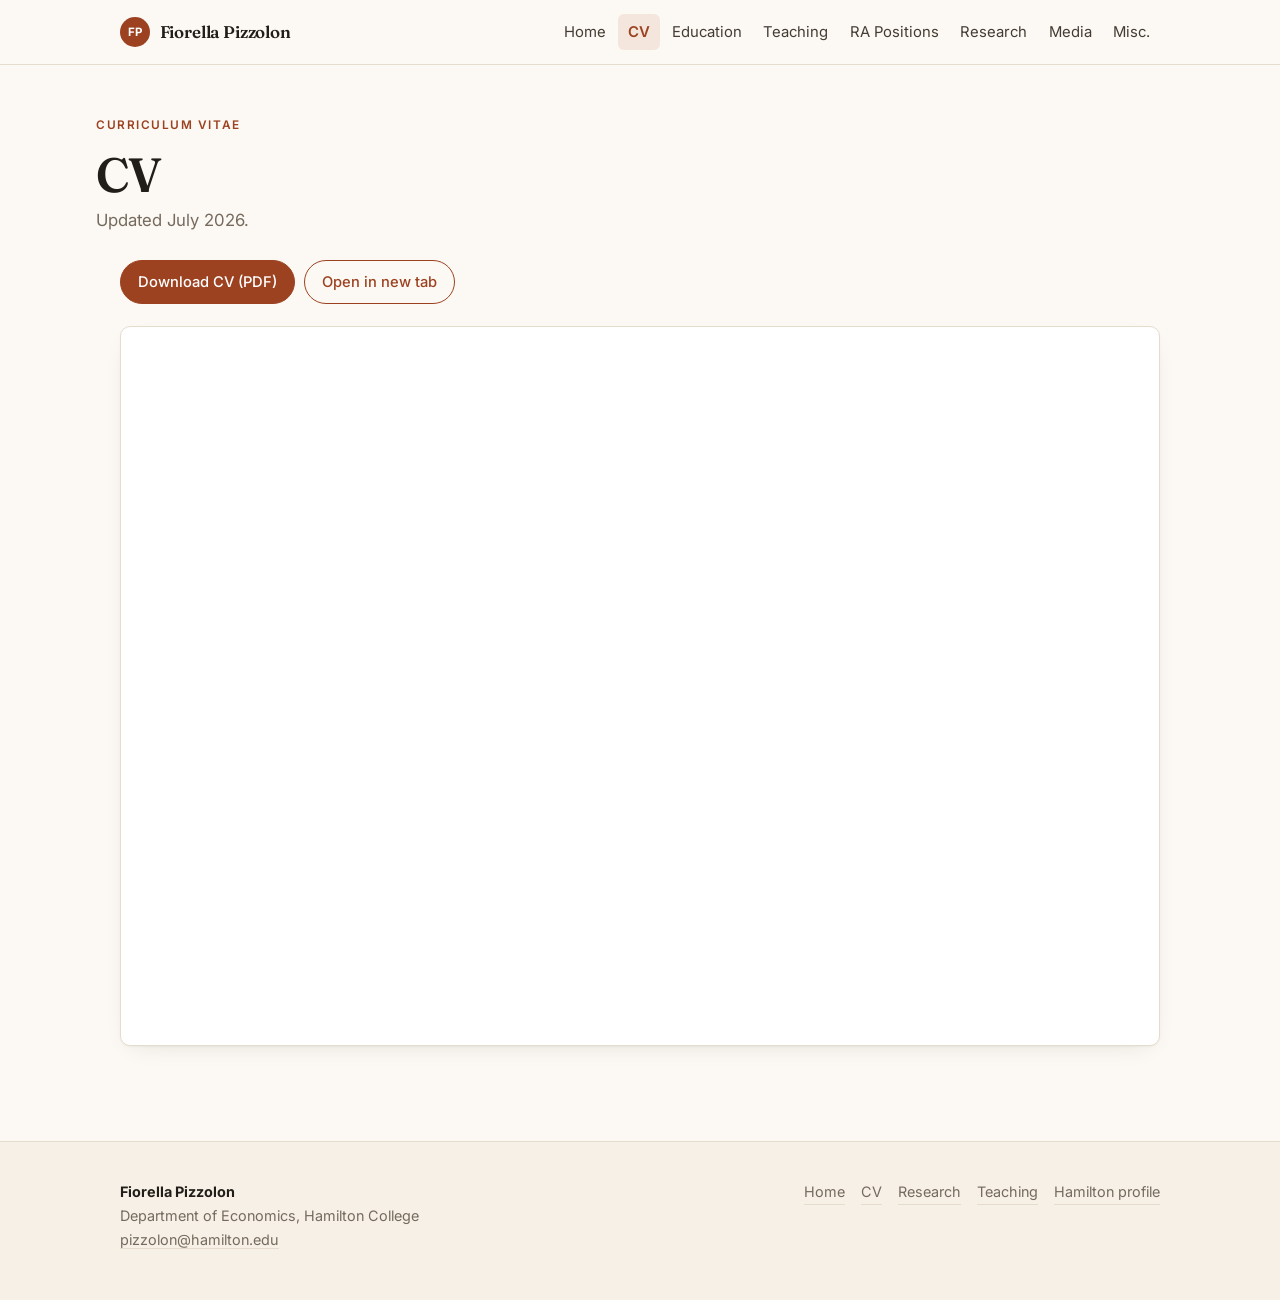
==== cv.html @ 7832cf34 "Add files via upload" ====
<!DOCTYPE html>
<html lang="en">
<head>
<meta charset="utf-8">
<meta name="viewport" content="width=device-width, initial-scale=1">
<title>CV — Fiorella Pizzolon</title>
<meta name="description" content="Curriculum vitae of Fiorella Pizzolon.">
<meta name="author" content="Fiorella Pizzolon">
<meta property="og:title" content="CV — Fiorella Pizzolon">
<meta property="og:description" content="Curriculum vitae of Fiorella Pizzolon.">
<meta property="og:type" content="profile">
<link rel="icon" href="assets/favicon.svg" type="image/svg+xml">
<link rel="preconnect" href="https://fonts.googleapis.com">
<link rel="preconnect" href="https://fonts.gstatic.com" crossorigin>
<link href="https://fonts.googleapis.com/css2?family=Fraunces:opsz,wght@9..144,400;9..144,500;9..144,600;9..144,700&family=Inter:wght@400;500;600;700&display=swap" rel="stylesheet">
<link rel="stylesheet" href="assets/styles.css">
</head>
<body>
<a class="skip" href="#main">Skip to content</a>
<header class="site-header">
  <div class="wrap nav">
    <a class="brand" href="index.html"><span class="mono">FP</span>Fiorella Pizzolon</a>
    <button class="nav-toggle" aria-expanded="false" aria-controls="nav-links">Menu</button>
    <nav class="nav-links" id="nav-links" aria-label="Main">
      <a href="index.html">Home</a>
      <a href="cv.html" aria-current="page">CV</a>
      <a href="education.html">Education</a>
      <a href="teaching.html">Teaching</a>
      <a href="ra-positions.html">RA Positions</a>
      <a href="research.html">Research</a>
      <a href="media.html">Media</a>
      <a href="misc.html">Misc.</a>
    </nav>
  </div>
</header>
<main id="main">
  <div class="wrap page-head">
      <p class="eyebrow">Curriculum vitae</p>
      <h1>CV</h1>
      <p class="lede">Updated July 2026.</p>
  </div>

  <div class="wrap">
    <div class="btn-row" style="margin-top:0">
      <a class="btn" href="assets/cv.pdf" download>Download CV (PDF)</a>
      <a class="btn ghost" href="assets/cv.pdf" target="_blank" rel="noopener">Open in new tab</a>
    </div>

    <section>
      <iframe class="pdf-frame" src="assets/cv.pdf#view=FitH" title="Curriculum vitae of Fiorella Pizzolon"></iframe>
      <a class="pdf-preview" href="assets/cv.pdf">
        <img src="assets/cv-preview.png" alt="First page of the curriculum vitae" width="935" height="1210">
        <span>Open the full CV (PDF)</span>
      </a>
    </section>
  </div>
</main>
<footer class="site-footer">
  <div class="wrap footer-grid">
    <div>
      <strong style="color:var(--ink)">Fiorella Pizzolon</strong><br>
      Department of Economics, Hamilton College<br>
      <a href="mailto:pizzolon@hamilton.edu">pizzolon@hamilton.edu</a>
    </div>
    <nav class="footer-links" aria-label="Footer">
      <a href="index.html">Home</a>
      <a href="cv.html">CV</a>
      <a href="research.html">Research</a>
      <a href="teaching.html">Teaching</a>
      <a href="https://www.hamilton.edu/academics/our-faculty/directory/faculty-detail/fiorella-pizzolon">Hamilton profile</a>
    </nav>
  </div>
</footer>
<script>
(function () {
  var b = document.querySelector('.nav-toggle'),
      n = document.getElementById('nav-links');
  if (!b || !n) return;
  b.addEventListener('click', function () {
    var open = n.classList.toggle('open');
    b.setAttribute('aria-expanded', open ? 'true' : 'false');
  });
})();
// If an image hosted elsewhere fails to load, fall back to the local copy.
(function () {
  Array.prototype.forEach.call(document.querySelectorAll('img[data-fallback]'), function (img) {
    img.addEventListener('error', function handler() {
      img.removeEventListener('error', handler);
      img.src = img.getAttribute('data-fallback');
    });
    if (img.complete && !img.naturalWidth) img.src = img.getAttribute('data-fallback');
  });
})();
</script>
</body>
</html>
---- assets/styles.css ----
/* ==========================================================================
   Fiorella Pizzolon — academic site
   One stylesheet for the whole site. Colors live in :root below; change a
   value there and it updates everywhere.
   ========================================================================== */

:root {
  --bg:          #FCF9F4;
  --bg-tint:     #F6F0E7;
  --surface:     #FFFFFF;
  --ink:         #211D18;
  --ink-soft:    #453D34;
  --muted:       #756A5D;
  --rule:        #E6DCCD;
  --accent:      #9C4221;
  --accent-deep: #7A3319;
  --accent-soft: #F4E6DC;
  --teal:        #1F4B4E;

  --font-display: "Fraunces", "Iowan Old Style", "Palatino Linotype", Palatino,
                  Georgia, "Times New Roman", serif;
  --font-body:    "Inter", -apple-system, BlinkMacSystemFont, "Segoe UI",
                  Roboto, Helvetica, Arial, sans-serif;

  --wrap: 68rem;
  --radius: 10px;
  --shadow: 0 1px 2px rgba(33,29,24,.04), 0 8px 24px -12px rgba(33,29,24,.14);
}

@media (prefers-color-scheme: dark) {
  :root {
    --bg:          #14120F;
    --bg-tint:     #1C1915;
    --surface:     #1A1713;
    --ink:         #F1EAE0;
    --ink-soft:    #DCD3C7;
    --muted:       #A79B8B;
    --rule:        #332D25;
    --accent:      #E08256;
    --accent-deep: #F0A280;
    --accent-soft: #2A1E17;
    --teal:        #7FB3B5;
    --shadow: 0 1px 2px rgba(0,0,0,.3), 0 8px 24px -12px rgba(0,0,0,.6);
  }
}

/* ---------- base ---------- */

*, *::before, *::after { box-sizing: border-box; }

html { scroll-behavior: smooth; }

body {
  margin: 0;
  background: var(--bg);
  color: var(--ink);
  font-family: var(--font-body);
  font-size: 17px;
  line-height: 1.65;
  -webkit-font-smoothing: antialiased;
  text-rendering: optimizeLegibility;
}

img { max-width: 100%; display: block; }

a {
  color: var(--accent);
  text-decoration: none;
  border-bottom: 1px solid color-mix(in srgb, var(--accent) 30%, transparent);
  transition: color .15s ease, border-color .15s ease, background-color .15s ease;
}
a:hover { color: var(--accent-deep); border-bottom-color: var(--accent-deep); }

h1, h2, h3, h4 {
  font-family: var(--font-display);
  font-weight: 600;
  font-variation-settings: "SOFT" 0, "WONK" 0, "opsz" 40;
  line-height: 1.15;
  letter-spacing: -0.012em;
  color: var(--ink);
  margin: 0 0 .5em;
}

.wrap { width: 100%; max-width: var(--wrap); margin: 0 auto; padding: 0 1.5rem; }

/* ---------- skip link ---------- */

.skip {
  position: absolute; left: -9999px; top: 0; z-index: 100;
  background: var(--accent); color: #fff; padding: .6rem 1rem;
  border: 0; border-radius: 0 0 var(--radius) 0;
}
.skip:focus { left: 0; }

/* ---------- header / nav ---------- */

.site-header {
  position: sticky; top: 0; z-index: 50;
  background: color-mix(in srgb, var(--bg) 88%, transparent);
  backdrop-filter: saturate(1.4) blur(10px);
  -webkit-backdrop-filter: saturate(1.4) blur(10px);
  border-bottom: 1px solid var(--rule);
}

.nav {
  display: flex; align-items: center; justify-content: space-between;
  gap: 1rem; min-height: 64px;
}

.brand {
  font-family: var(--font-display);
  font-weight: 600;
  font-size: 1.06rem;
  letter-spacing: -0.01em;
  color: var(--ink);
  border: 0;
  display: inline-flex; align-items: center; gap: .6rem;
  white-space: nowrap;
}
.brand:hover { color: var(--accent); }
.brand .mono {
  width: 30px; height: 30px; flex: 0 0 30px;
  display: grid; place-items: center;
  border-radius: 50%;
  background: var(--accent); color: #fff;
  font-size: .72rem; font-weight: 700; letter-spacing: .02em;
  font-family: var(--font-body);
}

.nav-links { display: flex; align-items: center; gap: .15rem; flex-wrap: wrap; }
.nav-links a {
  color: var(--ink-soft);
  border: 0;
  font-size: .93rem;
  padding: .38rem .6rem;
  border-radius: 6px;
  white-space: nowrap;
}
.nav-links a:hover { color: var(--accent); background: var(--accent-soft); }
.nav-links a[aria-current="page"] {
  color: var(--accent);
  background: var(--accent-soft);
  font-weight: 600;
}

.nav-toggle {
  display: none;
  background: transparent; border: 1px solid var(--rule);
  border-radius: 8px; padding: .45rem .7rem;
  color: var(--ink); font: inherit; font-size: .9rem; cursor: pointer;
}

@media (max-width: 860px) {
  .nav { flex-wrap: wrap; }
  .nav-toggle { display: block; }
  .nav-links {
    display: none;
    flex-basis: 100%; flex-direction: column; align-items: stretch;
    gap: 0; padding: .4rem 0 .9rem;
    border-top: 1px solid var(--rule); margin-top: -1px;
  }
  .nav-links.open { display: flex; }
  .nav-links a { padding: .6rem .5rem; }
}

/* ---------- page header ---------- */

.page-head { padding: 3.2rem 0 1.6rem; }
.eyebrow {
  font-family: var(--font-body);
  font-size: .74rem; font-weight: 600;
  letter-spacing: .13em; text-transform: uppercase;
  color: var(--accent);
  margin: 0 0 .7rem;
}
.page-head h1 { font-size: clamp(2.1rem, 5vw, 3rem); margin-bottom: .3rem; }
.page-head .lede {
  color: var(--muted); font-size: 1.05rem; max-width: 46rem; margin: 0;
}

/* ---------- home hero ---------- */

.hero { padding: 3.4rem 0 1rem; }
.hero-grid {
  display: grid;
  grid-template-columns: minmax(0, 1fr) 268px;
  gap: 3rem; align-items: start;
}
@media (max-width: 800px) {
  .hero-grid { grid-template-columns: 1fr; gap: 2rem; }
  .hero-portrait { order: -1; max-width: 220px; }
}

.hero h1 {
  font-size: clamp(2.4rem, 6vw, 3.5rem);
  margin-bottom: .35rem;
}
.hero .role {
  font-size: 1.12rem; color: var(--ink-soft); margin: 0 0 1.4rem;
}
.hero .role strong { font-weight: 600; }
.hero p { color: var(--ink-soft); }

.hero-portrait {
  border-radius: var(--radius);
  overflow: hidden;
  box-shadow: var(--shadow);
  border: 1px solid var(--rule);
  background: var(--bg-tint);
}
.hero-portrait img { width: 100%; height: auto; aspect-ratio: 4/5; object-fit: cover; }

/* ---------- tags ---------- */

.tags { display: flex; flex-wrap: wrap; gap: .45rem; padding: 0; margin: 1.4rem 0 0; list-style: none; }
.tags li {
  font-size: .84rem;
  padding: .3rem .7rem;
  border-radius: 999px;
  background: var(--bg-tint);
  border: 1px solid var(--rule);
  color: var(--ink-soft);
}

/* ---------- buttons ---------- */

.btn-row { display: flex; flex-wrap: wrap; gap: .6rem; margin-top: 1.6rem; }
.btn {
  display: inline-flex; align-items: center; gap: .45rem;
  font-size: .92rem; font-weight: 500;
  padding: .55rem 1.05rem;
  border-radius: 999px;
  border: 1px solid var(--accent);
  background: var(--accent); color: #fff;
}
.btn:hover { background: var(--accent-deep); border-color: var(--accent-deep); color: #fff; }
.btn.ghost { background: transparent; color: var(--accent); }
.btn.ghost:hover { background: var(--accent-soft); color: var(--accent-deep); }

/* ---------- sections ---------- */

section { padding: 1.4rem 0; }
.section-title {
  font-size: 1.45rem;
  padding-bottom: .5rem;
  margin-bottom: 1.2rem;
  border-bottom: 2px solid var(--rule);
}
.sub-title {
  font-size: 1.02rem;
  font-family: var(--font-body);
  font-weight: 600;
  letter-spacing: .06em;
  text-transform: uppercase;
  color: var(--muted);
  margin: 2rem 0 .9rem;
}
.sub-title:first-child { margin-top: 0; }

.rule { border: 0; border-top: 1px solid var(--rule); margin: 2.6rem 0; }

/* ---------- cards ---------- */

.card {
  background: var(--surface);
  border: 1px solid var(--rule);
  border-radius: var(--radius);
  padding: 1.5rem 1.6rem;
  box-shadow: var(--shadow);
}
.card + .card { margin-top: 1rem; }
.card h3 { font-size: 1.2rem; margin-bottom: .35rem; }
.card .meta { font-size: .88rem; color: var(--muted); margin: 0 0 .6rem; }

.card.featured { border-left: 4px solid var(--accent); }

.grid-2 { display: grid; grid-template-columns: repeat(auto-fit, minmax(min(100%, 20rem), 1fr)); gap: 1rem; }

/* ---------- entry lists (education, RA, teaching) ---------- */

.entries { list-style: none; margin: 0; padding: 0; }
.entries > li {
  display: grid;
  grid-template-columns: 12.5rem minmax(0, 1fr);
  gap: 0 1.6rem;
  padding: .95rem 0;
  border-bottom: 1px solid var(--rule);
}
.entries > li:last-child { border-bottom: 0; }
.entries .when {
  font-size: .87rem; color: var(--muted);
  font-variant-numeric: tabular-nums;
  padding-top: .16rem;
}
.entries .what { margin: 0; }
.entries .what strong { font-weight: 600; }
.entries .what .where { display: block; color: var(--muted); font-size: .92rem; margin-top: .1rem; }
@media (max-width: 640px) {
  .entries > li { grid-template-columns: 1fr; gap: .2rem; }
  .entries .when { order: 2; padding-top: .15rem; }
  .entries .what { order: 1; }
}

/* ---------- bibliography ---------- */

.biblio { list-style: none; margin: 0; padding: 0; }
.biblio > li {
  padding: .9rem 0 .9rem 2.4rem;
  border-bottom: 1px solid var(--rule);
  position: relative;
}
.biblio > li:last-child { border-bottom: 0; }
.biblio > li::before {
  content: attr(data-year);
  position: absolute; left: 0; top: 1rem;
  font-size: .78rem; color: var(--muted);
  font-variant-numeric: tabular-nums;
}
.biblio .title { font-weight: 600; }
.biblio .src { color: var(--muted); font-size: .93rem; display: block; margin-top: .12rem; }

/* ---------- abstract disclosure ---------- */

details.abstract {
  margin-top: .9rem;
  border-top: 1px solid var(--rule);
  padding-top: .7rem;
}
details.abstract summary {
  cursor: pointer;
  list-style: none;
  font-size: .84rem; font-weight: 600;
  letter-spacing: .07em; text-transform: uppercase;
  color: var(--accent);
  display: inline-flex; align-items: center; gap: .4rem;
}
details.abstract summary::-webkit-details-marker { display: none; }
details.abstract summary::after {
  content: "+"; font-size: 1rem; line-height: 1; font-weight: 400;
}
details.abstract[open] summary::after { content: "–"; }
details.abstract p {
  margin: .8rem 0 0;
  font-size: .96rem;
  color: var(--ink-soft);
  text-align: justify;
  hyphens: auto;
}
.presented {
  margin: .8rem 0 0;
  font-size: .86rem;
  color: var(--muted);
}

/* ---------- photo gallery ---------- */

.gallery {
  display: grid;
  grid-template-columns: repeat(auto-fill, minmax(min(100%, 17.5rem), 1fr));
  gap: 1.4rem;
  list-style: none; margin: 0; padding: 0;
}
.gallery figure {
  margin: 0;
  background: var(--surface);
  border: 1px solid var(--rule);
  border-radius: var(--radius);
  overflow: hidden;
  box-shadow: var(--shadow);
  height: 100%;
  display: flex; flex-direction: column;
}
.gallery img {
  width: 100%; height: auto;
  aspect-ratio: 4/3; object-fit: cover;
  background: var(--bg-tint);
}
.gallery figcaption {
  padding: .9rem 1rem 1.1rem;
  font-size: .88rem;
  color: var(--ink-soft);
  line-height: 1.5;
}
.gallery .date { display: block; font-weight: 600; color: var(--accent); margin-bottom: .2rem; font-size: .8rem; letter-spacing: .04em; }

/* ---------- CV embed ---------- */

.pdf-frame {
  width: 100%; height: min(80vh, 950px);
  border: 1px solid var(--rule);
  border-radius: var(--radius);
  background: var(--surface);
  box-shadow: var(--shadow);
}

.note {
  background: var(--bg-tint);
  border: 1px solid var(--rule);
  border-left: 3px solid var(--accent);
  border-radius: var(--radius);
  padding: .95rem 1.15rem;
  font-size: .92rem;
  color: var(--ink-soft);
  margin: 1.4rem 0;
}
.note strong { color: var(--ink); }

/* ---------- contact / references ---------- */

.contact-list { list-style: none; margin: 0; padding: 0; }
.contact-list li {
  padding: .4rem 0;
  display: grid; grid-template-columns: 6rem minmax(0, 1fr);
  gap: 0 .9rem; align-items: baseline;
}
.contact-list li.single { grid-template-columns: 1fr; }
.contact-list.wide li { grid-template-columns: 8rem minmax(0, 1fr); }
.contact-list a, .contact-list .todo { justify-self: start; }
.contact-list .todo {
  color: var(--accent);
  background: var(--accent-soft);
  border: 1px dashed color-mix(in srgb, var(--accent) 45%, transparent);
  border-radius: 6px;
  padding: .05rem .5rem;
  font-size: .9rem;
}

/* ---------- news ---------- */

.news { list-style: none; margin: 0; padding: 0; }
.news li {
  display: grid;
  grid-template-columns: 6.5rem minmax(0, 1fr);
  gap: 0 1.4rem;
  padding: .5rem 0;
  align-items: baseline;
}
.news li + li { border-top: 1px solid var(--rule); }
.news .on {
  font-size: .82rem; color: var(--muted);
  font-variant-numeric: tabular-nums;
  letter-spacing: .02em;
}
@media (max-width: 560px) {
  .news li { grid-template-columns: 1fr; gap: .1rem; }
}
.contact-list .label {
  font-size: .74rem; letter-spacing: .1em; text-transform: uppercase;
  color: var(--muted);
}
@media (max-width: 480px) {
  .contact-list li { grid-template-columns: 1fr; gap: .1rem; }
}

/* ---------- footer ---------- */

.site-footer {
  margin-top: 4rem;
  border-top: 1px solid var(--rule);
  background: var(--bg-tint);
  padding: 2.4rem 0 3rem;
}
.footer-grid {
  display: flex; flex-wrap: wrap; gap: 1.5rem;
  justify-content: space-between; align-items: baseline;
  font-size: .9rem; color: var(--muted);
}
.footer-grid a { color: var(--muted); border-bottom-color: var(--rule); }
.footer-grid a:hover { color: var(--accent); }
.footer-links { display: flex; flex-wrap: wrap; gap: 1rem; }

/* ---------- utilities ---------- */

.lead { font-size: 1.08rem; }
.muted { color: var(--muted); }
.small { font-size: .87rem; }
.mt-0 { margin-top: 0; }
.mb-0 { margin-bottom: 0; }

@media print {
  .site-header, .site-footer, .btn-row { display: none; }
  body { background: #fff; color: #000; font-size: 11pt; }
  details.abstract[open] p { font-size: 10pt; }
}

/* ---------- CV: inline viewer on wide screens, page-1 image elsewhere ---------- */

.pdf-preview { display: none; border: 0; }
.pdf-preview img {
  width: 100%; height: auto;
  border: 1px solid var(--rule);
  border-radius: var(--radius);
  box-shadow: var(--shadow);
  background: #fff;
}
.pdf-preview span {
  display: block; text-align: center;
  margin-top: .9rem; font-size: .92rem; font-weight: 500;
  color: var(--accent);
}

@media (max-width: 900px), (hover: none) and (pointer: coarse) {
  .pdf-frame { display: none; }
  .pdf-preview { display: block; }
}
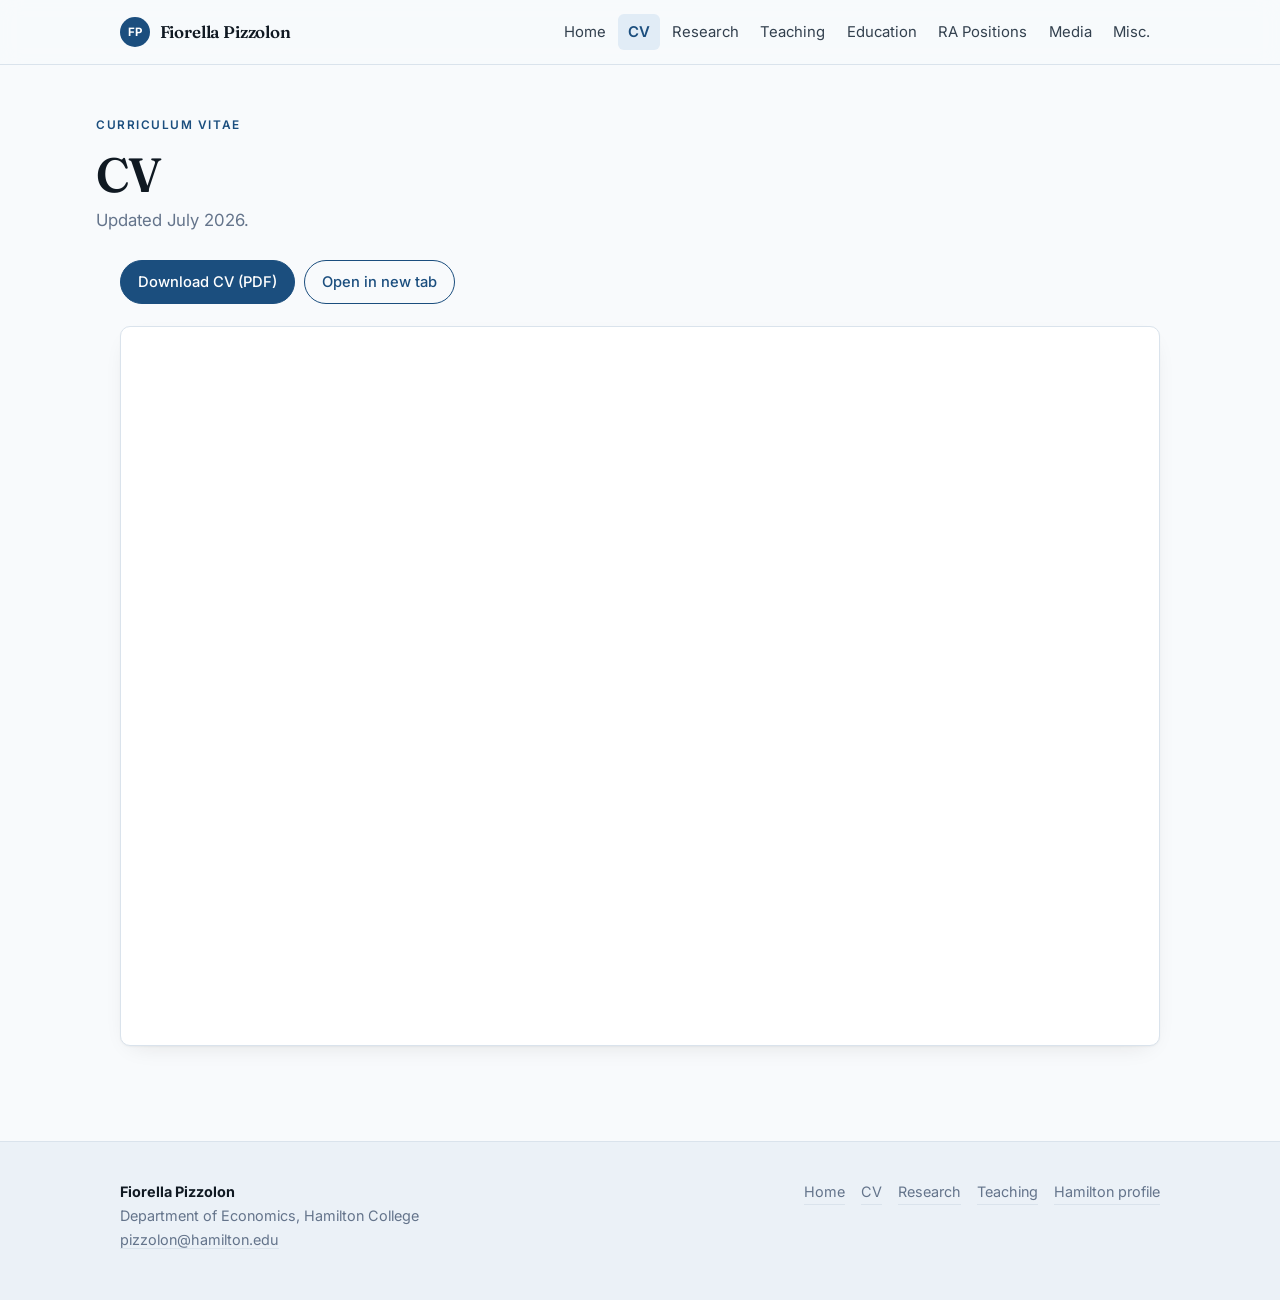
==== commit 0afe4ae1: "Add files via upload" ====
--- a/cv.html
+++ b/cv.html
@@ -24,10 +24,10 @@
     <nav class="nav-links" id="nav-links" aria-label="Main">
       <a href="index.html">Home</a>
       <a href="cv.html" aria-current="page">CV</a>
+      <a href="research.html">Research</a>
+      <a href="teaching.html">Teaching</a>
       <a href="education.html">Education</a>
-      <a href="teaching.html">Teaching</a>
       <a href="ra-positions.html">RA Positions</a>
-      <a href="research.html">Research</a>
       <a href="media.html">Media</a>
       <a href="misc.html">Misc.</a>
     </nav>
--- a/assets/styles.css
+++ b/assets/styles.css
@@ -5,17 +5,17 @@
    ========================================================================== */
 
 :root {
-  --bg:          #FCF9F4;
-  --bg-tint:     #F6F0E7;
+  --bg:          #F8FAFC;
+  --bg-tint:     #EBF1F7;
   --surface:     #FFFFFF;
-  --ink:         #211D18;
-  --ink-soft:    #453D34;
-  --muted:       #756A5D;
-  --rule:        #E6DCCD;
-  --accent:      #9C4221;
-  --accent-deep: #7A3319;
-  --accent-soft: #F4E6DC;
-  --teal:        #1F4B4E;
+  --ink:         #101922;
+  --ink-soft:    #33414F;
+  --muted:       #64748B;
+  --rule:        #DAE3EC;
+  --accent:      #1B4E7E;
+  --accent-deep: #123859;
+  --accent-soft: #E1ECF6;
+  --teal:        #0E5E5A;
 
   --font-display: "Fraunces", "Iowan Old Style", "Palatino Linotype", Palatino,
                   Georgia, "Times New Roman", serif;
@@ -29,17 +29,17 @@
 
 @media (prefers-color-scheme: dark) {
   :root {
-    --bg:          #14120F;
-    --bg-tint:     #1C1915;
-    --surface:     #1A1713;
-    --ink:         #F1EAE0;
-    --ink-soft:    #DCD3C7;
-    --muted:       #A79B8B;
-    --rule:        #332D25;
-    --accent:      #E08256;
-    --accent-deep: #F0A280;
-    --accent-soft: #2A1E17;
-    --teal:        #7FB3B5;
+    --bg:          #0B1017;
+    --bg-tint:     #121A24;
+    --surface:     #101821;
+    --ink:         #E8EFF6;
+    --ink-soft:    #C7D3DF;
+    --muted:       #8FA0B2;
+    --rule:        #1F2A36;
+    --accent:      #74B4EA;
+    --accent-deep: #9BCCF5;
+    --accent-soft: #12202D;
+    --teal:        #6FBFB6;
     --shadow: 0 1px 2px rgba(0,0,0,.3), 0 8px 24px -12px rgba(0,0,0,.6);
   }
 }
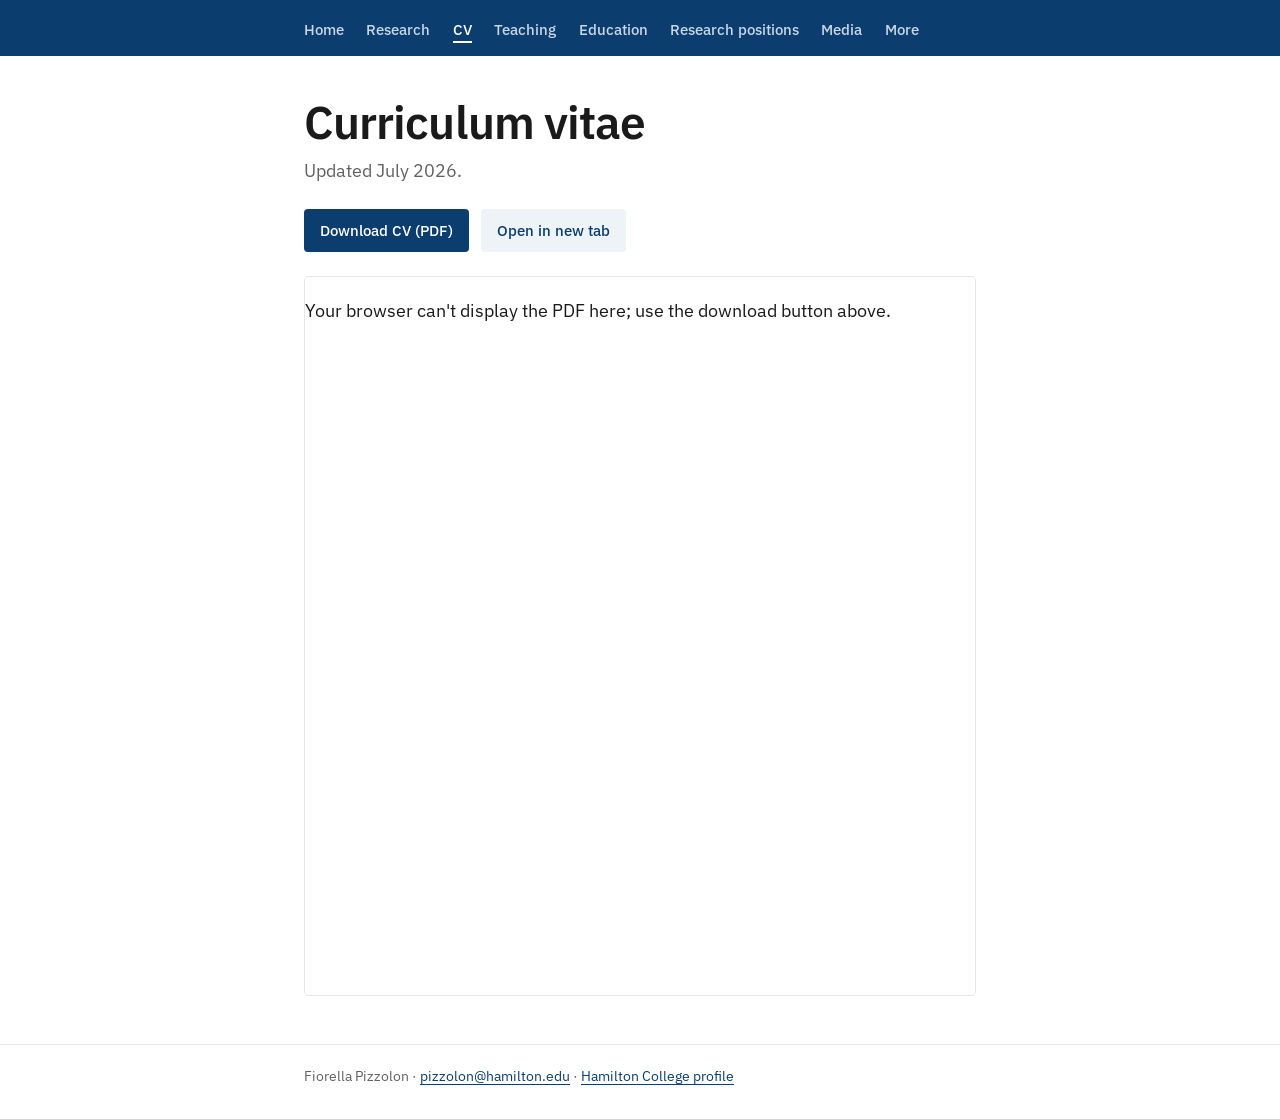
==== commit 8ba423be: "Add files via upload" ====
--- a/cv.html
+++ b/cv.html
@@ -1,96 +1,33 @@
 <!DOCTYPE html>
 <html lang="en">
 <head>
-<meta charset="utf-8">
-<meta name="viewport" content="width=device-width, initial-scale=1">
-<title>CV — Fiorella Pizzolon</title>
-<meta name="description" content="Curriculum vitae of Fiorella Pizzolon.">
-<meta name="author" content="Fiorella Pizzolon">
-<meta property="og:title" content="CV — Fiorella Pizzolon">
-<meta property="og:description" content="Curriculum vitae of Fiorella Pizzolon.">
-<meta property="og:type" content="profile">
-<link rel="icon" href="assets/favicon.svg" type="image/svg+xml">
-<link rel="preconnect" href="https://fonts.googleapis.com">
-<link rel="preconnect" href="https://fonts.gstatic.com" crossorigin>
-<link href="https://fonts.googleapis.com/css2?family=Fraunces:opsz,wght@9..144,400;9..144,500;9..144,600;9..144,700&family=Inter:wght@400;500;600;700&display=swap" rel="stylesheet">
-<link rel="stylesheet" href="assets/styles.css">
+  <meta charset="utf-8">
+  <meta name="viewport" content="width=device-width, initial-scale=1">
+  <title>CV — Fiorella Pizzolon</title>
+  <meta name="author" content="Fiorella Pizzolon">
+  <meta name="description" content="Curriculum vitae of Fiorella Pizzolon.">
+  <meta property="og:title" content="CV — Fiorella Pizzolon">
+  <meta property="og:description" content="Curriculum vitae of Fiorella Pizzolon.">
+  <meta property="og:type" content="profile">
+  <meta property="og:image" content="https://fiorella-pizzolon.github.io/assets/photos/headshot.jpg">
+  <link rel="preconnect" href="https://fonts.googleapis.com">
+  <link rel="preconnect" href="https://fonts.gstatic.com" crossorigin>
+  <link href="https://fonts.googleapis.com/css2?family=IBM+Plex+Sans:wght@400;500;600&display=swap" rel="stylesheet">
+  <link rel="stylesheet" href="style.css">
 </head>
 <body>
-<a class="skip" href="#main">Skip to content</a>
-<header class="site-header">
-  <div class="wrap nav">
-    <a class="brand" href="index.html"><span class="mono">FP</span>Fiorella Pizzolon</a>
-    <button class="nav-toggle" aria-expanded="false" aria-controls="nav-links">Menu</button>
-    <nav class="nav-links" id="nav-links" aria-label="Main">
-      <a href="index.html">Home</a>
-      <a href="cv.html" aria-current="page">CV</a>
-      <a href="research.html">Research</a>
-      <a href="teaching.html">Teaching</a>
-      <a href="education.html">Education</a>
-      <a href="ra-positions.html">RA Positions</a>
-      <a href="media.html">Media</a>
-      <a href="misc.html">Misc.</a>
-    </nav>
-  </div>
-</header>
-<main id="main">
-  <div class="wrap page-head">
-      <p class="eyebrow">Curriculum vitae</p>
-      <h1>CV</h1>
-      <p class="lede">Updated July 2026.</p>
-  </div>
+  <nav aria-label="Site"><div class="wrap"><ul><li><a href="index.html">Home</a></li><li><a href="research.html">Research</a></li><li><a href="cv.html" aria-current="page">CV</a></li><li><a href="teaching.html">Teaching</a></li><li><a href="education.html">Education</a></li><li><a href="ra-positions.html">Research positions</a></li><li><a href="media.html">Media</a></li><li><a href="misc.html">More</a></li></ul></div></nav>
+  <main class="wrap" id="main">
 
-  <div class="wrap">
-    <div class="btn-row" style="margin-top:0">
-      <a class="btn" href="assets/cv.pdf" download>Download CV (PDF)</a>
-      <a class="btn ghost" href="assets/cv.pdf" target="_blank" rel="noopener">Open in new tab</a>
+    <h1>Curriculum vitae</h1>
+    <p class="lede">Updated July 2026.</p>
+    <div class="cv-actions">
+      <a class="button" href="assets/cv.pdf">Download CV (PDF)</a>
+      <a class="button secondary" href="assets/cv.pdf" target="_blank" rel="noopener">Open in new tab</a>
     </div>
-
-    <section>
-      <iframe class="pdf-frame" src="assets/cv.pdf#view=FitH" title="Curriculum vitae of Fiorella Pizzolon"></iframe>
-      <a class="pdf-preview" href="assets/cv.pdf">
-        <img src="assets/cv-preview.png" alt="First page of the curriculum vitae" width="935" height="1210">
-        <span>Open the full CV (PDF)</span>
-      </a>
-    </section>
-  </div>
-</main>
-<footer class="site-footer">
-  <div class="wrap footer-grid">
-    <div>
-      <strong style="color:var(--ink)">Fiorella Pizzolon</strong><br>
-      Department of Economics, Hamilton College<br>
-      <a href="mailto:pizzolon@hamilton.edu">pizzolon@hamilton.edu</a>
-    </div>
-    <nav class="footer-links" aria-label="Footer">
-      <a href="index.html">Home</a>
-      <a href="cv.html">CV</a>
-      <a href="research.html">Research</a>
-      <a href="teaching.html">Teaching</a>
-      <a href="https://www.hamilton.edu/academics/our-faculty/directory/faculty-detail/fiorella-pizzolon">Hamilton profile</a>
-    </nav>
-  </div>
-</footer>
-<script>
-(function () {
-  var b = document.querySelector('.nav-toggle'),
-      n = document.getElementById('nav-links');
-  if (!b || !n) return;
-  b.addEventListener('click', function () {
-    var open = n.classList.toggle('open');
-    b.setAttribute('aria-expanded', open ? 'true' : 'false');
-  });
-})();
-// If an image hosted elsewhere fails to load, fall back to the local copy.
-(function () {
-  Array.prototype.forEach.call(document.querySelectorAll('img[data-fallback]'), function (img) {
-    img.addEventListener('error', function handler() {
-      img.removeEventListener('error', handler);
-      img.src = img.getAttribute('data-fallback');
-    });
-    if (img.complete && !img.naturalWidth) img.src = img.getAttribute('data-fallback');
-  });
-})();
-</script>
+    <a href="assets/cv.pdf"><img class="cv-preview" src="assets/cv-preview.png" alt="First page of the curriculum vitae"></a>
+    <object class="cv-embed" data="assets/cv.pdf#view=FitH" type="application/pdf"><p>Your browser can't display the PDF here; use the download button above.</p></object>
+  </main>
+  <footer><div class="wrap">Fiorella Pizzolon · <a href="mailto:pizzolon@hamilton.edu">pizzolon@hamilton.edu</a> · <a href="https://www.hamilton.edu/academics/our-faculty/directory/faculty-detail/fiorella-pizzolon">Hamilton College profile</a></div></footer>
 </body>
 </html>
--- a/style.css
+++ b/style.css
@@ -0,0 +1,98 @@
+/* Fiorella Pizzolon — site stylesheet (shared by every page) */
+:root {
+  --bg: #ffffff; --ink: #1a1a1a; --muted: #616161; --rule: #e6e6e6;
+  --accent: #0b3d6e; --accent-soft: #eef3f8;
+  --navbg: #0b3d6e; --navink: #c9d7e6; --navhover: #ffffff;
+}
+* { box-sizing: border-box; }
+html { -webkit-text-size-adjust: 100%; }
+body {
+  margin: 0; background: var(--bg); color: var(--ink);
+  font-family: "IBM Plex Sans", "Helvetica Neue", Arial, sans-serif;
+  font-size: clamp(1.02rem, 0.95rem + 0.35vw, 1.15rem); line-height: 1.65;
+}
+a { color: var(--accent); text-decoration-thickness: 1px; text-underline-offset: 3px; }
+a:hover { text-decoration-thickness: 2px; }
+a:focus-visible { outline: 2px solid var(--accent); outline-offset: 3px; border-radius: 2px; }
+img { max-width: 100%; height: auto; display: block; }
+.wrap { width: min(100% - 2.5rem, 42rem); margin: 0 auto; }
+
+/* Navigation: scrolls sideways on phones instead of wrapping */
+nav { background: var(--navbg); position: sticky; top: 0; z-index: 1; }
+nav ul {
+  list-style: none; margin: 0; padding: 0.8rem 0; display: flex; gap: 1.4rem;
+  overflow-x: auto; white-space: nowrap; -webkit-overflow-scrolling: touch; scrollbar-width: none;
+}
+nav ul::-webkit-scrollbar { display: none; }
+nav a { color: var(--navink); text-decoration: none; font-size: 0.93rem; font-weight: 500; }
+nav a:hover { color: var(--navhover); }
+nav a[aria-current="page"] { color: var(--navhover); border-bottom: 2px solid #fff; padding-bottom: 2px; }
+
+main { padding: 2.5rem 0 3rem; }
+h1 { font-weight: 600; font-size: clamp(2rem, 1.5rem + 2.5vw, 2.9rem); line-height: 1.1; margin: 0 0 0.5rem; letter-spacing: -0.02em; }
+.lede { margin: 0 0 1.5rem; color: var(--muted); }
+h2 { font-size: 1.3rem; font-weight: 600; margin: 2.5rem 0 0.75rem; padding-bottom: 0.4rem; border-bottom: 1px solid var(--rule); }
+h3 { font-size: 1.05rem; font-weight: 600; margin: 1.5rem 0 0.25rem; line-height: 1.35; }
+.meta { margin: 0; color: var(--muted); font-size: 0.92rem; }
+.note { color: var(--muted); font-size: 0.92rem; }
+
+/* Home */
+header.hero { padding: 0.5rem 0 1.5rem; display: grid; grid-template-columns: 1fr; gap: 1.5rem; align-items: start; }
+@media (min-width: 40rem) { header.hero { grid-template-columns: 1fr 9.5rem; gap: 2.5rem; } }
+header.hero img { width: 7.5rem; aspect-ratio: 1/1; object-fit: cover; border-radius: 50%; }
+@media (min-width: 40rem) { header.hero img { width: 100%; border-radius: 4px; order: 2; } }
+.role { margin: 0; color: var(--muted); }
+.bio { margin: 1.25rem 0 0; max-width: 34rem; }
+.contact { margin: 1.5rem 0 0; color: var(--muted); font-size: 0.95rem; border-top: 1px solid var(--rule); padding-top: 1.25rem; }
+.contact p { margin: 0.3rem 0; }
+
+/* Collapsible abstracts (+ / −) */
+details { margin: 0.5rem 0 0; }
+summary {
+  cursor: pointer; list-style: none; color: var(--accent); font-size: 0.95rem; padding: 0.3rem 0;
+  display: inline-flex; align-items: center; gap: 0.5rem; -webkit-user-select: none; user-select: none;
+}
+summary::-webkit-details-marker { display: none; }
+summary::before {
+  content: "+"; display: inline-block; width: 1.25rem; height: 1.25rem; line-height: 1.2rem;
+  text-align: center; border: 1px solid currentColor; border-radius: 3px; font-size: 0.95rem;
+}
+details[open] summary::before { content: "\2212"; }
+summary:focus-visible { outline: 2px solid var(--accent); outline-offset: 3px; border-radius: 2px; }
+details p { margin: 0.5rem 0 0.75rem; max-width: 38rem; font-size: 0.97rem; }
+.presented { margin: 0.35rem 0 0; color: var(--muted); font-size: 0.92rem; }
+
+/* Numbered lists */
+ol { padding-left: 1.4rem; margin: 0.75rem 0; }
+ol li { margin: 0 0 0.85rem; }
+
+/* Year / entry lists: year column on the left, stacked on phones */
+dl { margin: 0.5rem 0 0; }
+dl div { display: grid; grid-template-columns: 7rem 1fr; gap: 0.25rem 1rem; padding: 0.6rem 0; border-bottom: 1px solid var(--rule); }
+dt { color: var(--muted); font-size: 0.92rem; margin: 0; padding-top: 0.1rem; }
+dd { margin: 0; }
+dd .inst { display: block; color: var(--muted); font-size: 0.93rem; }
+dd .diss { margin: 0.75rem 0 0; padding-left: 0.85rem; border-left: 2px solid var(--rule); font-size: 0.97rem; }
+dd .diss p { margin: 0.2rem 0; }
+dd .diss .label { color: var(--muted); font-size: 0.9rem; }
+dd .diss .title { font-weight: 600; }
+@media (max-width: 30rem) { dl div { grid-template-columns: 1fr; gap: 0.1rem; } }
+
+/* CV */
+.cv-actions { display: flex; flex-wrap: wrap; gap: 0.75rem; margin: 0.5rem 0 1.5rem; }
+.button { display: inline-block; padding: 0.55rem 1rem; border-radius: 4px; background: var(--accent); color: #fff; text-decoration: none; font-weight: 500; font-size: 0.95rem; }
+.button:hover { background: #082e53; }
+.button.secondary { background: var(--accent-soft); color: var(--accent); }
+.cv-embed { display: none; }
+@media (min-width: 48rem) { .cv-embed { display: block; width: 100%; height: 80vh; border: 1px solid var(--rule); border-radius: 4px; } }
+.cv-preview { max-width: 22rem; border: 1px solid var(--rule); border-radius: 4px; }
+@media (min-width: 48rem) { .cv-preview { display: none; } }
+
+/* Photo gallery (More page) */
+.gallery { list-style: none; padding: 0; margin: 1rem 0 0; display: grid; gap: 2rem; }
+.gallery img { width: 100%; border-radius: 4px; }
+.gallery figure { margin: 0; }
+.gallery figcaption { margin-top: 0.5rem; font-size: 0.93rem; color: var(--muted); }
+.gallery figcaption b { color: var(--ink); font-weight: 600; margin-right: 0.4rem; }
+
+footer { border-top: 1px solid var(--rule); padding: 1.25rem 0 2rem; font-size: 0.85rem; color: var(--muted); }
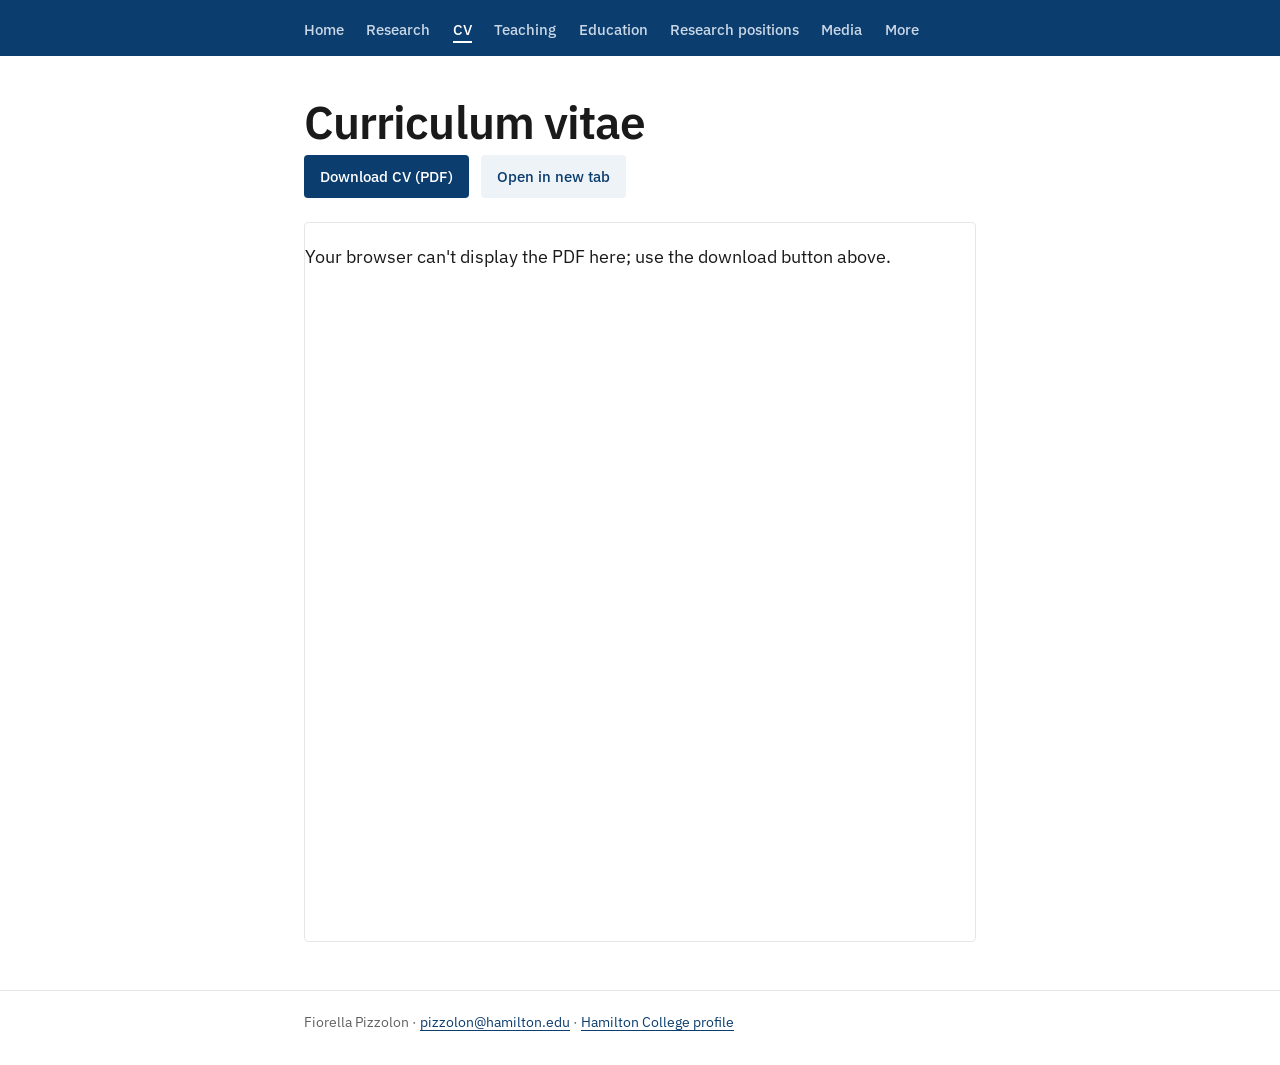
==== commit fbd87dee: "Add files via upload" ====
--- a/cv.html
+++ b/cv.html
@@ -13,14 +13,13 @@
   <link rel="preconnect" href="https://fonts.googleapis.com">
   <link rel="preconnect" href="https://fonts.gstatic.com" crossorigin>
   <link href="https://fonts.googleapis.com/css2?family=IBM+Plex+Sans:wght@400;500;600&display=swap" rel="stylesheet">
-  <link rel="stylesheet" href="style.css">
+  <link rel="stylesheet" href="site.css">
 </head>
 <body>
   <nav aria-label="Site"><div class="wrap"><ul><li><a href="index.html">Home</a></li><li><a href="research.html">Research</a></li><li><a href="cv.html" aria-current="page">CV</a></li><li><a href="teaching.html">Teaching</a></li><li><a href="education.html">Education</a></li><li><a href="ra-positions.html">Research positions</a></li><li><a href="media.html">Media</a></li><li><a href="misc.html">More</a></li></ul></div></nav>
   <main class="wrap" id="main">
 
     <h1>Curriculum vitae</h1>
-    <p class="lede">Updated July 2026.</p>
     <div class="cv-actions">
       <a class="button" href="assets/cv.pdf">Download CV (PDF)</a>
       <a class="button secondary" href="assets/cv.pdf" target="_blank" rel="noopener">Open in new tab</a>
--- a/site.css
+++ b/site.css
@@ -0,0 +1,113 @@
+/* Fiorella Pizzolon — site stylesheet (shared by every page) */
+:root {
+  --bg: #ffffff; --ink: #1a1a1a; --muted: #616161; --rule: #e6e6e6;
+  --accent: #0b3d6e; --accent-soft: #eef3f8;
+  --navbg: #0b3d6e; --navink: #c9d7e6; --navhover: #ffffff;
+}
+* { box-sizing: border-box; }
+html { -webkit-text-size-adjust: 100%; }
+body {
+  margin: 0; background: var(--bg); color: var(--ink);
+  font-family: "IBM Plex Sans", "Helvetica Neue", Arial, sans-serif;
+  font-size: clamp(1.02rem, 0.95rem + 0.35vw, 1.15rem); line-height: 1.65;
+}
+a { color: var(--accent); text-decoration-thickness: 1px; text-underline-offset: 3px; }
+a:hover { text-decoration-thickness: 2px; }
+a:focus-visible { outline: 2px solid var(--accent); outline-offset: 3px; border-radius: 2px; }
+img { max-width: 100%; height: auto; display: block; }
+.wrap { width: min(100% - 2.5rem, 42rem); margin: 0 auto; }
+
+/* Navigation: scrolls sideways on phones instead of wrapping */
+nav { background: var(--navbg); position: sticky; top: 0; z-index: 1; }
+nav ul {
+  list-style: none; margin: 0; padding: 0.8rem 0; display: flex; gap: 1.4rem;
+  overflow-x: auto; white-space: nowrap; -webkit-overflow-scrolling: touch; scrollbar-width: none;
+}
+nav ul::-webkit-scrollbar { display: none; }
+nav a { color: var(--navink); text-decoration: none; font-size: 0.93rem; font-weight: 500; }
+nav a:hover { color: var(--navhover); }
+nav a[aria-current="page"] { color: var(--navhover); border-bottom: 2px solid #fff; padding-bottom: 2px; }
+
+main { padding: 2.5rem 0 3rem; }
+h1 { font-weight: 600; font-size: clamp(2rem, 1.5rem + 2.5vw, 2.9rem); line-height: 1.1; margin: 0 0 0.5rem; letter-spacing: -0.02em; }
+.lede { margin: 0 0 1.5rem; color: var(--muted); }
+h2 { font-size: 1.3rem; font-weight: 600; margin: 2.5rem 0 0.75rem; padding-bottom: 0.4rem; border-bottom: 1px solid var(--rule); }
+h3 { font-size: 1.05rem; font-weight: 600; margin: 1.5rem 0 0.25rem; line-height: 1.35; }
+.meta { margin: 0; color: var(--muted); font-size: 0.92rem; }
+.note { color: var(--muted); font-size: 0.92rem; }
+
+/* Home */
+header.hero { padding: 0.5rem 0 1.5rem; display: grid; grid-template-columns: 1fr; gap: 1.5rem; align-items: start; }
+@media (min-width: 40rem) { header.hero { grid-template-columns: 1fr 9.5rem; gap: 2.5rem; } }
+header.hero img { width: 7.5rem; aspect-ratio: 1/1; object-fit: cover; border-radius: 50%; }
+@media (min-width: 40rem) { header.hero img { width: 100%; border-radius: 50%; order: 2; } }
+.role { margin: 0; color: var(--muted); }
+.bio { margin: 1.25rem 0 0; max-width: 34rem; }
+.contact { margin: 1.5rem 0 0; color: var(--muted); font-size: 0.95rem; border-top: 1px solid var(--rule); padding-top: 1.25rem; }
+.contact p { margin: 0.3rem 0; }
+
+/* Collapsible abstracts (+ / −) */
+details { margin: 0.5rem 0 0; }
+summary {
+  cursor: pointer; list-style: none; color: var(--accent); font-size: 0.95rem; padding: 0.3rem 0;
+  display: inline-flex; align-items: center; gap: 0.5rem; -webkit-user-select: none; user-select: none;
+}
+summary::-webkit-details-marker { display: none; }
+summary::before {
+  content: "+"; display: inline-block; width: 1.25rem; height: 1.25rem; line-height: 1.2rem;
+  text-align: center; border: 1px solid currentColor; border-radius: 3px; font-size: 0.95rem;
+}
+details[open] summary::before { content: "\2212"; }
+summary:focus-visible { outline: 2px solid var(--accent); outline-offset: 3px; border-radius: 2px; }
+details p { margin: 0.5rem 0 0.75rem; max-width: 38rem; font-size: 0.97rem; }
+.presented { margin: 0.35rem 0 0; color: var(--muted); font-size: 0.92rem; }
+
+/* Numbered lists */
+ol { padding-left: 1.4rem; margin: 0.75rem 0; }
+ol li { margin: 0 0 0.85rem; }
+
+/* Year / entry lists: year column on the left, stacked on phones */
+dl { margin: 0.5rem 0 0; }
+dl > div { display: grid; grid-template-columns: 7rem 1fr; gap: 0.25rem 1rem; padding: 0.6rem 0; border-bottom: 1px solid var(--rule); }
+dt { color: var(--muted); font-size: 0.92rem; margin: 0; padding-top: 0.1rem; }
+dd { margin: 0; }
+dd .inst { display: block; color: var(--muted); font-size: 0.93rem; }
+dd .diss { margin: 0.75rem 0 0; padding-left: 0.85rem; border-left: 2px solid var(--rule); font-size: 0.97rem; }
+dd .diss p { margin: 0.2rem 0; }
+dd .diss .label { color: var(--muted); font-size: 0.9rem; }
+dd .diss .title { font-weight: 600; }
+dd .diss .title a { color: var(--ink); }
+dd .diss .title a:hover { color: var(--accent); }
+dd .diss .committee { white-space: nowrap; overflow-x: auto; }
+@media (max-width: 30rem) { dl > div { grid-template-columns: 1fr; gap: 0.1rem; } }
+
+/* CV */
+.cv-actions { display: flex; flex-wrap: wrap; gap: 0.75rem; margin: 0.5rem 0 1.5rem; }
+.button { display: inline-block; padding: 0.55rem 1rem; border-radius: 4px; background: var(--accent); color: #fff; text-decoration: none; font-weight: 500; font-size: 0.95rem; }
+.button:hover { background: #082e53; }
+.button.secondary { background: var(--accent-soft); color: var(--accent); }
+.cv-embed { display: none; }
+@media (min-width: 48rem) { .cv-embed { display: block; width: 100%; height: 80vh; border: 1px solid var(--rule); border-radius: 4px; } }
+.cv-preview { max-width: 22rem; border: 1px solid var(--rule); border-radius: 4px; }
+@media (min-width: 48rem) { .cv-preview { display: none; } }
+
+/* Media page: thumbnail on the left, text on the right; stacked on phones */
+.media-list { list-style: none; padding: 0; margin: 0.75rem 0 0; }
+.media-list li { display: grid; grid-template-columns: 1fr; gap: 0.75rem 1.25rem; padding: 1rem 0; border-bottom: 1px solid var(--rule); }
+@media (min-width: 36rem) { .media-list li { grid-template-columns: 11rem 1fr; align-items: start; } }
+.media-list h3 { margin: 0 0 0.25rem; }
+.thumb { position: relative; display: block; aspect-ratio: 16 / 9; border-radius: 4px; overflow: hidden; background: var(--rule); }
+.thumb img { width: 100%; height: 100%; object-fit: cover; }
+.thumb .play { position: absolute; left: 50%; top: 50%; width: 2.6rem; height: 2.6rem; transform: translate(-50%, -50%); border-radius: 50%; background: rgba(11,61,110,0.85); }
+.thumb .play::after { content: ""; position: absolute; left: 55%; top: 50%; transform: translate(-50%, -50%); border-left: 0.9rem solid #fff; border-top: 0.55rem solid transparent; border-bottom: 0.55rem solid transparent; }
+.thumb-text { display: grid; place-items: center; background: var(--accent-soft); color: var(--accent); text-decoration: none; font-weight: 500; text-align: center; font-size: 0.9rem; line-height: 1.3; }
+
+/* Photo gallery (More page): one column on phones, two columns from tablets up */
+.gallery { list-style: none; padding: 0; margin: 1rem 0 0; display: grid; grid-template-columns: 1fr; gap: 1.75rem 1.5rem; }
+@media (min-width: 36rem) { .gallery { grid-template-columns: 1fr 1fr; } }
+.gallery figure { margin: 0; }
+.gallery img { width: 100%; aspect-ratio: 4 / 3; object-fit: cover; border-radius: 4px; background: var(--rule); }
+.gallery figcaption { margin-top: 0.5rem; font-size: 0.88rem; line-height: 1.5; color: var(--muted); }
+.gallery figcaption b { display: block; color: var(--ink); font-weight: 600; margin-bottom: 0.1rem; }
+
+footer { border-top: 1px solid var(--rule); padding: 1.25rem 0 2rem; font-size: 0.85rem; color: var(--muted); }
